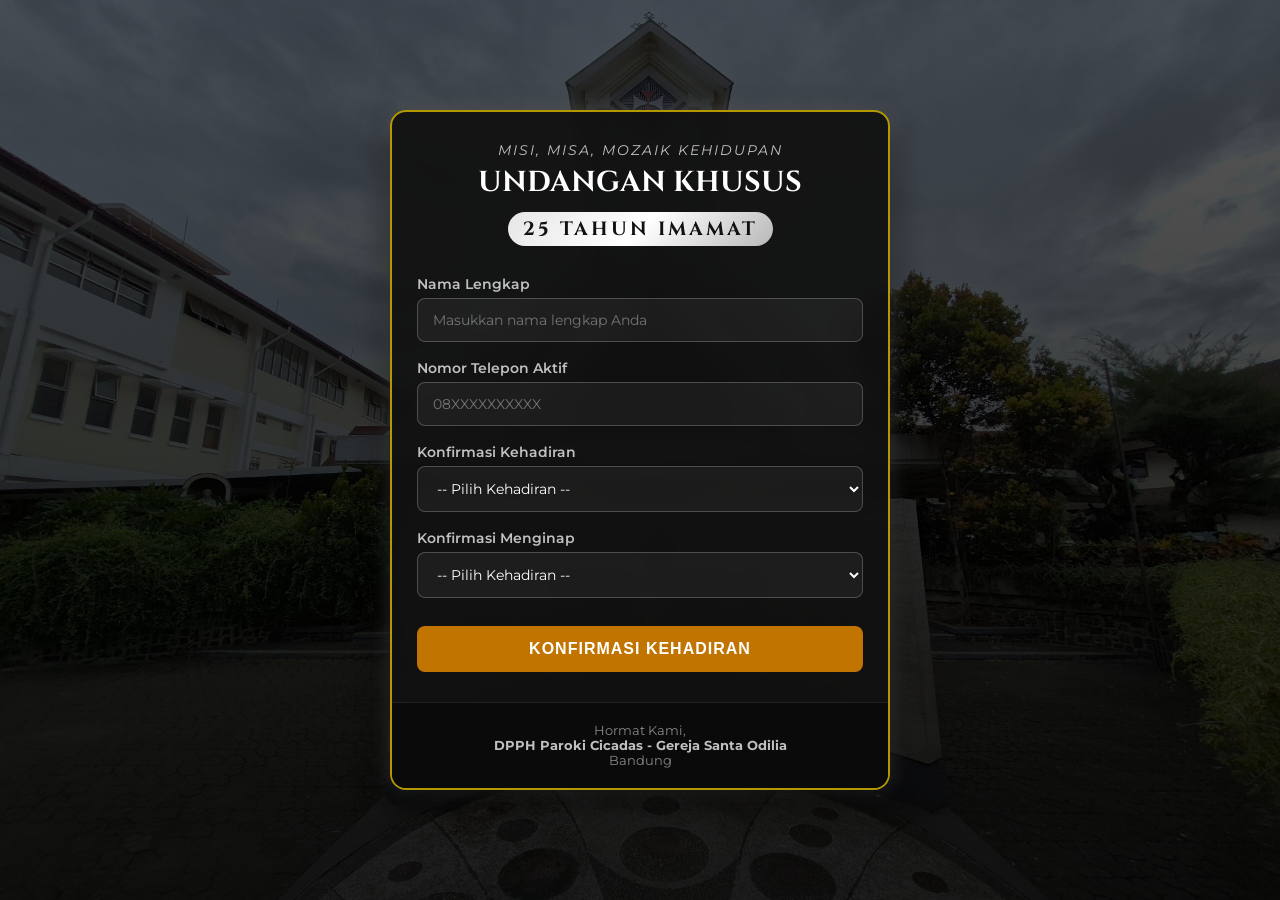
==== reg-vip.html @ 274dba8c "Add files via upload" ====
<!DOCTYPE html>
<html lang="id">
<head>
    <meta charset="UTF-8">
    <meta name="viewport" content="width=device-width, initial-scale=1.0">
    <title>Undangan Khusus - Pesta Perak Imamat</title>
    <link href="https://fonts.googleapis.com/css2?family=Cinzel:wght@500;700&family=Montserrat:wght@300;400;600&display=swap" rel="stylesheet">
    <link rel="stylesheet" href="styles.css">
</head>
<body>
    <div class="card vip-card">
       <div class="header-decor">
            <div class="tagline">Misi, Misa, Mozaik Kehidupan</div>
            <h1 class="main-title">UNDANGAN KHUSUS</h1>
            <div class="silver-badge">25 TAHUN IMAMAT</div>
        </div>

        <div class="form-section">
            <form id="registrationForm" action="https://docs.google.com/forms/d/e/1FAIpQLSd27uHbWzezf2-YcyrvmFBE78XWaskZpmoolWGeZ4OLYv-MPw/formResponse" method="POST" target="hidden_iframe" novalidate>
                
                <div class="form-group vip-form">
                    <label for="nama">Nama Lengkap</label>
                    <input type="text" id="nama" name="entry.1170390973" placeholder="Masukkan nama lengkap Anda">
                    <small class="error-msg"></small>
                </div>

                <div class="form-group vip-form">
                    <label for="telephone">Nomor Telepon Aktif</label>
                    <input type="tel" id="telephone" name="entry.1973376332" placeholder="08XXXXXXXXXX">
                    <small class="error-msg"></small>
                </div>

                <div class="form-group vip-form">
                    <label for="confirmation">Konfirmasi Kehadiran</label>
                    <select id="confirmation" name="entry.742412724">
                        <option value="" disabled selected>-- Pilih Kehadiran --</option>
                        <option value="Hadir">Hadir pada seluruh rangkaian acara</option>
                        <option value="Hadir Misa Saja">Hadir pada perayaan ekaristi saja</option>
                        <option value="Tidak Hadir">Tidak dapat hadir</option>
                    </select>
                    <small class="error-msg"></small>
                </div>

                <div class="form-group vip-form">
                    <label for="stay">Konfirmasi Menginap</label>
                    <select id="stay" name="entry.1007031129">
                        <option value="" disabled selected>-- Pilih Kehadiran --</option>
                        <option value="Menginap">Akan Menginap</option>
                        <option value="Tidak Menginap">Tidak Menginap</option>
                    </select>
                    <small class="error-msg"></small>
                </div>

                <button type="button" class="btn-submit vip-btn" onclick="openConfirmationModal()">KONFIRMASI KEHADIRAN</button>
            </form>
        </div>

        <div class="footer">
            <p>Hormat Kami,</p>
            <p><strong>DPPH Paroki Cicadas - Gereja Santa Odilia</strong></p>
            <p>Bandung</p>
        </div>
    </div>

    <div class="modal-overlay" id="confirmModal">
        <div class="modal-box">
            <div class="modal-title">Konfirmasi Data</div>
            <div class="modal-text">
                Pastikan data diri Anda sudah sesuai untuk kepentingan registrasi! Hubungi panitia DPPH jika ada kesalahan data dan hendak menyunting!
            </div>
            <div class="modal-buttons">
                <button class="btn-modal btn-cancel" onclick="closeConfirmationModal()">Cek Kembali</button>
                <button class="btn-modal btn-confirm" onclick="submitForm()">Ya, Kirim</button>
            </div>
        </div>
    </div>

    <div class="modal-overlay" id="successModal">
        <div class="modal-box">
            <div class="modal-title" style="color: #4CAF50;">Registrasi Berhasil!</div>
            <div class="modal-text">
                Konfirmasi Anda telah berhasil dikirim kepada panitia. Terima kasih atas partisipasinya.
            </div>
            <div class="modal-buttons">
                <button class="btn-modal btn-confirm" style="background: #4CAF50;" onclick="redirectToIndex()">Kembali ke Beranda</button>
            </div>
        </div>
    </div>

    <iframe name="hidden_iframe" id="hidden_iframe" style="display:none;" onload="if(submitted) { handleSuccess(); }"></iframe>
    <script src="js/registerForm.js"></script>
    <script src="js/validateVip.js"></script>
</body>
</html>
---- styles.css ----
/* ==========================================
   GENERAL CSS
   ========================================== */

:root {
    --osc-black: rgba(17, 17, 17, 0.92); 
    --osc-red: #d32f2f;
    --osc-white: #ffffff;
    --silver-accent: #c0c0c0;
    --silver-gradient: linear-gradient(135deg, #e6e6e6 0%, #ffffff 50%, #b8b8b8 100%);
}

* {
    margin: 0;
    padding: 0;
    box-sizing: border-box;
}

body {
    font-family: 'Montserrat', sans-serif;
    color: var(--osc-white);
    display: flex;
    justify-content: center;
    align-items: center;
    min-height: 100vh;
    padding: 20px;
    
    background-image: linear-gradient(rgba(0, 0, 0, 0.65), rgba(0, 0, 0, 0.85)), url('src/bg.jpg');
    background-size: cover;
    background-position: center;
    background-repeat: no-repeat;
    background-attachment: fixed;
}

.card {
    background-color: var(--osc-black);
    width: 100%;
    max-width: 500px;
    border-radius: 16px;
    border: 2px solid var(--silver-accent);
    box-shadow: 0 10px 30px rgba(0, 0, 0, 0.7), 0 0 20px rgba(192, 192, 192, 0.3);
    backdrop-filter: blur(8px);
    overflow: hidden;
    position: relative;
    text-align: center;
}

.vip-card {
    border: 2px solid rgb(179, 152, 0) !important;
}

/* ==========================================
   MAIN PAGE STYLES
   ========================================== */

.header-decor {
    padding: 30px 20px 10px;
    position: relative;
}

.tagline {
    font-size: 0.85rem;
    letter-spacing: 2px;
    color: var(--silver-accent);
    text-transform: uppercase;
    margin-bottom: 5px;
    font-style: italic;
}

.main-title {
    font-family: 'Cinzel', serif;
    font-size: 1.8rem;
    color: var(--osc-white);
    margin-bottom: 5px;
}

.silver-badge {
    display: inline-block;
    background: var(--silver-gradient);
    color: #111;
    font-family: 'Cinzel', serif;
    font-weight: 700;
    font-size: 1.2rem;
    padding: 4px 15px;
    border-radius: 20px;
    margin-top: 5px;
    letter-spacing: 3px;
}

.poster-container {
    padding: 15px 20px 0;
    display: flex;
    justify-content: center;
}

.poster-img {
    width: 75%;
    height: auto;
    border-radius: 10px;
    border: 1px solid var(--silver-accent);
    box-shadow: 0 4px 15px rgba(0, 0, 0, 0.5);
    display: block;
}

.pastors-section {
    padding: 20px;
    background: rgba(255, 255, 255, 0.04);
    margin: 20px;
    border-radius: 12px;
    border: 1px solid rgba(255, 255, 255, 0.08);
}

.pastor-list {
    list-style: none;
    margin-top: 15px;
}

.pastor-item {
    font-size: 1.05rem;
    font-weight: 600;
    padding: 10px;
    margin-bottom: 8px;
    border-bottom: 1px dashed rgba(211, 47, 47, 0.4);
    color: #f0f0f0;
}

.pastor-item:last-child {
    border-bottom: none;
}

.event-details {
    padding: 0 25px 20px;
}

.event-card {
    border-left: 3px solid var(--osc-red);
    background: rgba(211, 47, 47, 0.08);
    text-align: left;
    padding: 15px;
    border-radius: 0 8px 8px 0;
    margin-bottom: 15px;
}

.event-card h3 {
    font-family: 'Cinzel', serif;
    color: var(--osc-red);
    font-size: 1.1rem;
    margin-bottom: 8px;
}

.event-card p {
    font-size: 0.9rem;
    line-height: 1.5;
    color: #ddd;
}

.celebrant-box {
    background: rgba(192, 192, 192, 0.1);
    padding: 12px;
    border-radius: 8px;
    font-size: 0.85rem;
    margin-top: 15px;
    border: 1px solid var(--silver-accent);
}

.celebrant-box strong {
    color: var(--silver-accent);
}

.cta-section {
    padding: 10px 25px 25px;
    text-align: center;
}

.cta-text {
    font-size: 0.9rem;
    font-weight: 600;
    color: var(--silver-accent);
    margin-bottom: 12px;
    letter-spacing: 0.5px;
}

.btn-cta {
    display: block;
    width: fit-content;
    min-width: 200px;
    max-width: 80%;
    margin: 0 auto;
    text-decoration: none;
    text-align: center;
    box-shadow: 0 4px 15px rgba(211, 47, 47, 0.4);
}

.btn-cta:hover {
    transition: .2s ease-in-out;
    box-shadow: 0 6px 20px rgba(211, 47, 47, 0.6);
    scale: 102%;
}

/* ==========================================
   COUNTDOWN & ROLL ANIMATION STYLES
   ========================================== */

.countdown-container {
    margin: 20px 0;
    padding: 15px;
}

.countdown-title {
    font-size: 0.8rem;
    letter-spacing: 1px;
    color: var(--silver-accent);
    text-transform: uppercase;
    margin-bottom: 10px;
}

.timer {
    display: flex;
    justify-content: center;
    gap: 15px;
}

.timer-box {
    background: rgba(34, 34, 34, 0.8);
    padding: 8px;
    border-radius: 8px;
    min-width: 60px;
    border: 1px solid #333;
    overflow: hidden; 
}

.digit-wrapper {
    position: relative;
    height: 1.5em; 
    overflow: hidden;
}

.digit {
    display: block;
    width: 100%;
    font-size: 1.2rem;
    font-weight: bold;
    color: var(--osc-red);
    line-height: 1.5em;
    text-align: center;
}

.digit.incoming {
    position: absolute;
    top: 0;
    left: 0;
    transform: translateY(-100%);
    animation: slideDown 0.4s cubic-bezier(0.4, 0, 0.2, 1) forwards;
}

.digit.outgoing {
    animation: pushDown 0.4s cubic-bezier(0.4, 0, 0.2, 1) forwards;
}

@keyframes slideDown {
    from {
        transform: translateY(-100%);
        opacity: 0;
    }
    to {
        transform: translateY(0);
        opacity: 1;
    }
}

@keyframes pushDown {
    from {
        transform: translateY(0);
        opacity: 1;
    }
    to {
        transform: translateY(100%);
        opacity: 0;
    }
}

.timer-label {
    font-size: 0.65rem;
    color: #aaa;
    margin-top: 2px;
}

.footer {
    padding: 20px;
    background-color: rgba(10, 10, 10, 0.95);
    border-top: 1px solid #222;
    font-size: 0.8rem;
    color: #888;
}

.footer strong {
    color: var(--silver-accent);
}

@media (max-width: 480px) {
    .main-title {
        font-size: 1.5rem;
    }
    .card {
        border-radius: 0;
    }
}

/* ==========================================
   REGISTER FORM STYLES
   ========================================== */

.form-section {
    padding: 20px 25px 30px;
    text-align: left;
}

.form-group {
    margin-bottom: 18px;
}

.form-group label {
    display: block;
    font-size: 0.85rem;
    font-weight: 600;
    color: var(--silver-accent);
    margin-bottom: 6px;
}

.form-group input, 
.form-group select {
    width: 100%;
    padding: 12px 15px;
    border-radius: 8px;
    border: 1px solid rgba(192, 192, 192, 0.3);
    background: rgba(255, 255, 255, 0.05);
    color: var(--osc-white);
    font-family: 'Montserrat', sans-serif;
    font-size: 0.9rem;
    outline: none;
    transition: border-color 0.3s, background-color 0.3s;
}

.form-group input:focus, 
.form-group select:focus {
    border-color: var(--osc-red);
    background: rgba(255, 255, 255, 0.1);
}

.vip-form input:focus, 
.vip-form select:focus {
    border-color: rgb(179, 152, 0);
    background: rgba(255, 255, 255, 0.1);
}

.form-group select option {
    background-color: #111;
    color: var(--osc-white);
}

.form-group input:disabled,
.form-group select:disabled,
.btn-submit:disabled {
    opacity: 0.5;
    cursor: not-allowed !important;
    filter: grayscale(50%);
}

.btn-submit:disabled:hover {
    background-color: var(--osc-red);
}

.btn-submit {
    width: 100%;
    padding: 14px;
    border: none;
    border-radius: 8px;
    background-color: var(--osc-red);
    color: var(--osc-white);
    font-weight: 700;
    font-size: 1rem;
    letter-spacing: 1px;
    cursor: pointer;
    transition: background-color 0.3s, transform 0.1s;
    margin-top: 10px;
}

.btn-submit:hover {
    background-color: #b71c1c;
}

.btn-submit:active {
    transform: scale(0.98);
}

.btn-submit.vip-btn {
    background-color: rgb(193, 116, 0);
}

.btn-submit.vip-btn:hover {
    background-color: rgb(153, 128, 0);
}

.btn-submit.vip-btn:active {
    transform: scale(0.98);
}

/* ==========================================
   ERROR MESSAGE & VALIDATION STYLING
   ========================================== */

.error-msg {
    color: #ff5252;
    font-size: 0.75rem;
    margin-top: 4px;
    display: none;
    font-weight: 400;
}

.form-group input.invalid,
.form-group select.invalid {
    border-color: #ff5252 !important;
}

/* ==========================================
   MODAL ANIMATION & STYLING
   ========================================== */

.modal-overlay {
    position: fixed;
    top: 0;
    left: 0;
    width: 100%;
    height: 100%;
    background: rgba(0, 0, 0, 0.8);
    backdrop-filter: blur(5px);
    display: flex;
    justify-content: center;
    align-items: center;
    z-index: 1000;
    opacity: 0;
    pointer-events: none;
    transition: opacity 0.3s cubic-bezier(0.4, 0, 0.2, 1);
}

.modal-overlay.active {
    opacity: 1;
    pointer-events: auto;
}

.modal-box {
    background: #1a1a1a;
    border: 1px solid var(--silver-accent);
    border-radius: 12px;
    width: 90%;
    max-width: 400px;
    padding: 25px;
    text-align: center;
    box-shadow: 0 10px 30px rgba(0, 0, 0, 0.9);
    
    transform: scale(0.7) translateY(20px);
    transition: transform 0.3s cubic-bezier(0.175, 0.885, 0.32, 1.275);
}

.modal-overlay.active .modal-box {
    transform: scale(1) translateY(0);
}

.modal-title {
    font-family: 'Cinzel', serif;
    color: var(--osc-red);
    font-size: 1.2rem;
    margin-bottom: 12px;
}

.modal-text {
    font-size: 0.9rem;
    line-height: 1.5;
    color: #ddd;
    margin-bottom: 20px;
}

.modal-buttons {
    display: flex;
    gap: 10px;
}

.btn-modal {
    flex: 1;
    padding: 10px;
    border: none;
    border-radius: 6px;
    font-weight: 600;
    cursor: pointer;
    font-size: 0.85rem;
    font-family: 'Montserrat', sans-serif;
}

.btn-cancel {
    background: #333;
    color: var(--silver-accent);
    border: 1px solid #555;
}

.btn-confirm {
    background: var(--osc-red);
    color: var(--osc-white);
}

.modal-overlay {
    position: fixed;
    top: 0;
    left: 0;
    width: 100%;
    height: 100%;
    background-color: rgba(0, 0, 0, 0.75);
    backdrop-filter: blur(5px);
    display: flex;
    justify-content: center;
    align-items: center;
    z-index: 9999;
    opacity: 0;
    visibility: hidden;
    transition: opacity 0.3s ease, visibility 0.3s ease;
}

.modal-overlay.active {
    opacity: 1;
    visibility: visible;
}

.modal-content {
    background: #1a1a24;
    border-radius: 16px;
    padding: 30px 25px;
    width: 90%;
    max-width: 520px;
    box-shadow: 0 15px 35px rgba(0, 0, 0, 0.6);
    position: relative;
    transform: scale(0.8);
    transition: transform 0.3s ease;
    box-sizing: border-box;
    text-align: center;
    color: #ffffff;
}

.modal-overlay.active .modal-content {
    transform: scale(1);
}

.modal-close {
    position: absolute;
    top: 12px;
    right: 18px;
    background: none;
    border: none;
    color: #aaa;
    font-size: 28px;
    font-weight: bold;
    cursor: pointer;
    transition: color 0.2s;
}

.modal-close:hover {
    color: #ffffff;
}

.modal-title {
    font-family: 'Cinzel', serif;
    font-size: 1.3rem;
    color: #f3e5ab;
    margin-top: 0;
    margin-bottom: 15px;
}

.modal-note {
    background: rgba(212, 175, 55, 0.1);
    border-left: 3px solid #d4af37;
    padding: 10px 12px;
    border-radius: 6px;
    font-size: 0.8rem;
    color: #d1d5db;
    margin-bottom: 22px;
    text-align: left;
    display: flex;
    gap: 10px;
    align-items: flex-start;
    line-height: 1.4;
}

.modal-note i {
    color: #d4af37;
    margin-top: 2px;
}

.modal-options {
    display: grid;
    grid-template-columns: 1fr 1fr;
    gap: 15px;
}

.btn-option {
    display: flex;
    flex-direction: column;
    align-items: center;
    justify-content: center;
    padding: 18px 10px;
    border-radius: 12px;
    text-decoration: none;
    color: #ffffff;
    transition: transform 0.2s, box-shadow 0.2s;
    box-sizing: border-box;
}

.btn-option:hover {
    transform: translateY(-3px);
}

.option-icon {
    font-size: 1.8rem;
    margin-bottom: 10px;
}

.option-text {
    display: flex;
    flex-direction: column;
    align-items: center;
}

.option-title {
    font-weight: 600;
    font-size: 0.95rem;
}

.option-sub {
    font-size: 0.72rem;
    opacity: 0.85;
    margin-top: 3px;
}

.btn-regular {
    background: linear-gradient(135deg, #1e3c72 0%, #2a5298 100%);
    border: 1px solid #4a76a8;
    box-shadow: 0 4px 15px rgba(30, 60, 114, 0.4);
}

.btn-regular:hover {
    box-shadow: 0 6px 20px rgba(42, 82, 152, 0.6);
}

.btn-vip {
    background: linear-gradient(135deg, #b8860b 0%, #d4af37 50%, #aa7c11 100%);
    border: 1px solid #f3e5ab;
    box-shadow: 0 4px 15px rgba(212, 175, 55, 0.3);
    color: #111;
}

.btn-vip:hover {
    box-shadow: 0 6px 20px rgba(212, 175, 55, 0.5);
}

@media (max-width: 480px) {
    .modal-options {
        grid-template-columns: 1fr;
    }
}
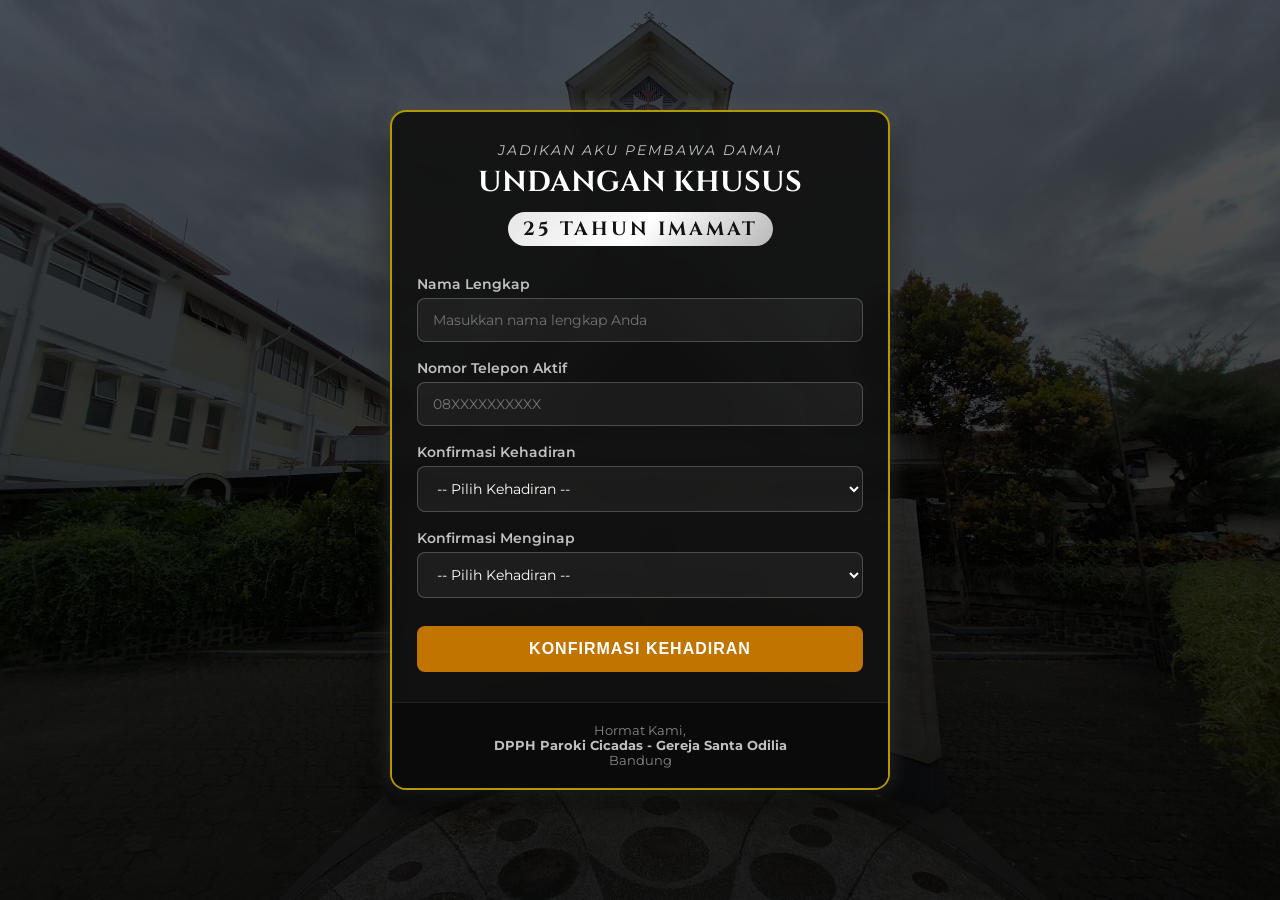
==== commit 375c274f: "Add files via upload" ====
--- a/reg-vip.html
+++ b/reg-vip.html
@@ -10,7 +10,7 @@
 <body>
     <div class="card vip-card">
        <div class="header-decor">
-            <div class="tagline">Misi, Misa, Mozaik Kehidupan</div>
+            <div class="tagline">Jadikan Aku Pembawa Damai</div>
             <h1 class="main-title">UNDANGAN KHUSUS</h1>
             <div class="silver-badge">25 TAHUN IMAMAT</div>
         </div>
